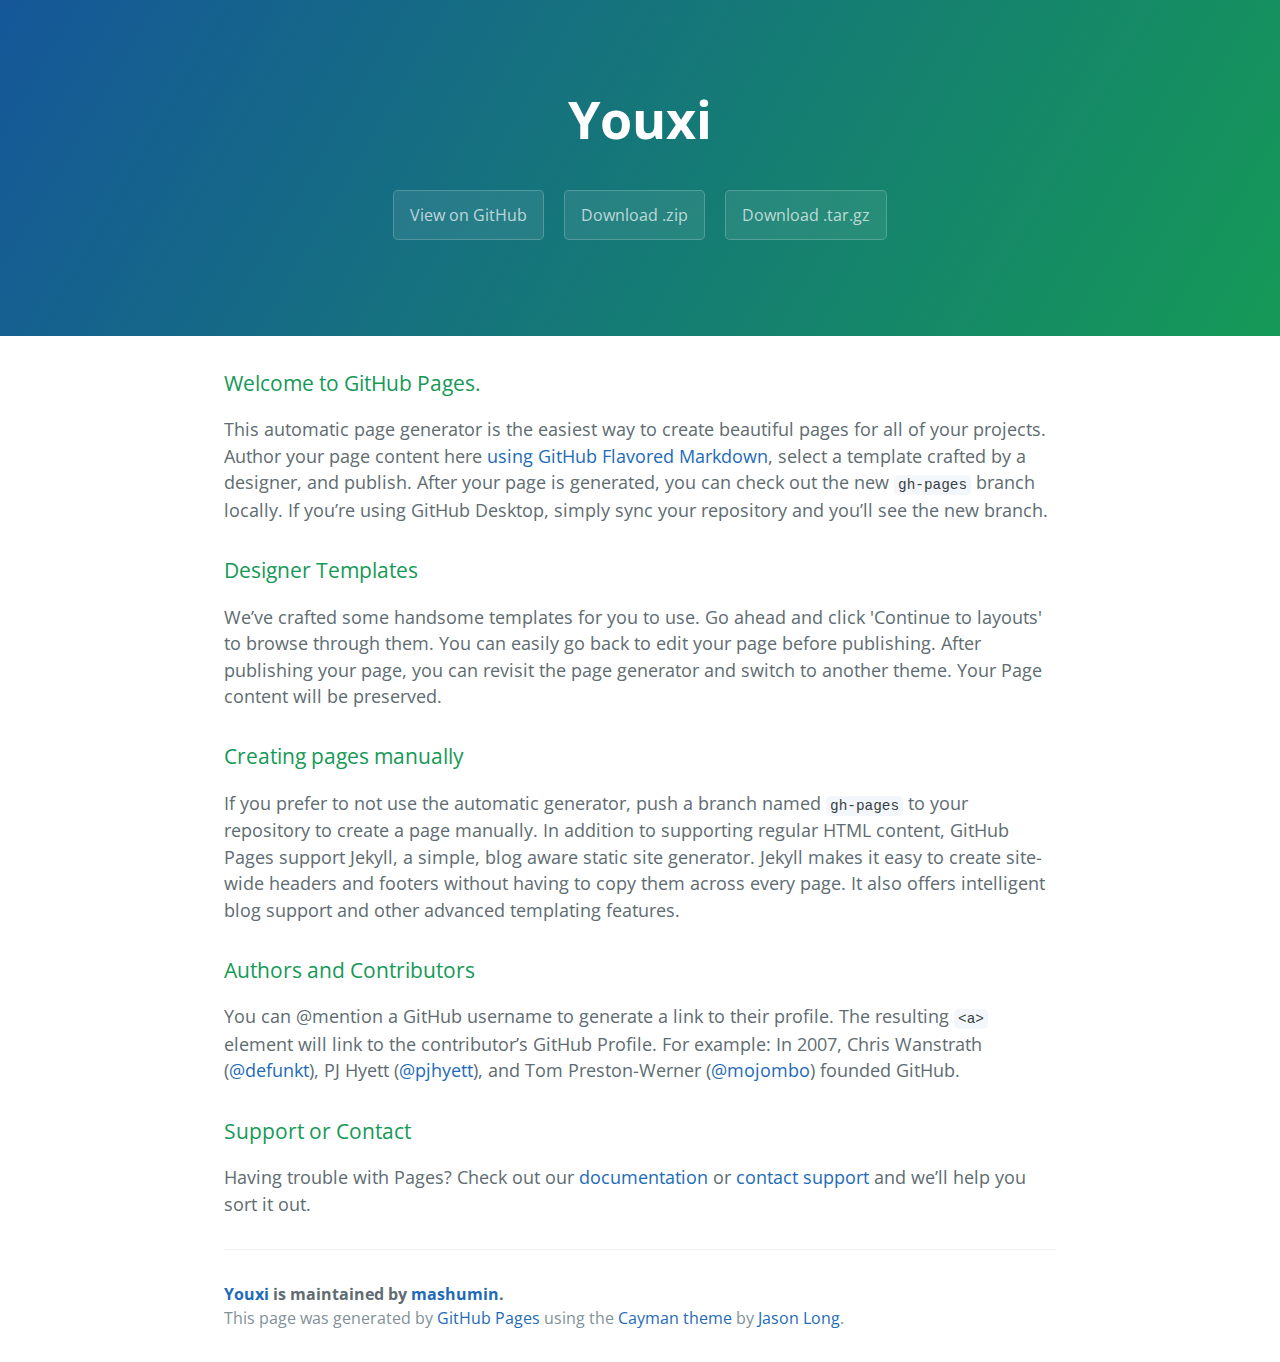
==== index.html @ 98ae8045 "Create gh-pages branch via GitHub" ====
<!DOCTYPE html>
<html lang="en-us">
  <head>
    <meta charset="UTF-8">
    <title>Youxi by mashumin</title>
    <meta name="viewport" content="width=device-width, initial-scale=1">
    <link rel="stylesheet" type="text/css" href="stylesheets/normalize.css" media="screen">
    <link href='https://fonts.googleapis.com/css?family=Open+Sans:400,700' rel='stylesheet' type='text/css'>
    <link rel="stylesheet" type="text/css" href="stylesheets/stylesheet.css" media="screen">
    <link rel="stylesheet" type="text/css" href="stylesheets/github-light.css" media="screen">
  </head>
  <body>
    <section class="page-header">
      <h1 class="project-name">Youxi</h1>
      <h2 class="project-tagline"></h2>
      <a href="https://github.com/mashumin/youxi" class="btn">View on GitHub</a>
      <a href="https://github.com/mashumin/youxi/zipball/master" class="btn">Download .zip</a>
      <a href="https://github.com/mashumin/youxi/tarball/master" class="btn">Download .tar.gz</a>
    </section>

    <section class="main-content">
      <h3>
<a id="welcome-to-github-pages" class="anchor" href="#welcome-to-github-pages" aria-hidden="true"><span aria-hidden="true" class="octicon octicon-link"></span></a>Welcome to GitHub Pages.</h3>

<p>This automatic page generator is the easiest way to create beautiful pages for all of your projects. Author your page content here <a href="https://guides.github.com/features/mastering-markdown/">using GitHub Flavored Markdown</a>, select a template crafted by a designer, and publish. After your page is generated, you can check out the new <code>gh-pages</code> branch locally. If you’re using GitHub Desktop, simply sync your repository and you’ll see the new branch.</p>

<h3>
<a id="designer-templates" class="anchor" href="#designer-templates" aria-hidden="true"><span aria-hidden="true" class="octicon octicon-link"></span></a>Designer Templates</h3>

<p>We’ve crafted some handsome templates for you to use. Go ahead and click 'Continue to layouts' to browse through them. You can easily go back to edit your page before publishing. After publishing your page, you can revisit the page generator and switch to another theme. Your Page content will be preserved.</p>

<h3>
<a id="creating-pages-manually" class="anchor" href="#creating-pages-manually" aria-hidden="true"><span aria-hidden="true" class="octicon octicon-link"></span></a>Creating pages manually</h3>

<p>If you prefer to not use the automatic generator, push a branch named <code>gh-pages</code> to your repository to create a page manually. In addition to supporting regular HTML content, GitHub Pages support Jekyll, a simple, blog aware static site generator. Jekyll makes it easy to create site-wide headers and footers without having to copy them across every page. It also offers intelligent blog support and other advanced templating features.</p>

<h3>
<a id="authors-and-contributors" class="anchor" href="#authors-and-contributors" aria-hidden="true"><span aria-hidden="true" class="octicon octicon-link"></span></a>Authors and Contributors</h3>

<p>You can @mention a GitHub username to generate a link to their profile. The resulting <code>&lt;a&gt;</code> element will link to the contributor’s GitHub Profile. For example: In 2007, Chris Wanstrath (<a href="https://github.com/defunkt" class="user-mention">@defunkt</a>), PJ Hyett (<a href="https://github.com/pjhyett" class="user-mention">@pjhyett</a>), and Tom Preston-Werner (<a href="https://github.com/mojombo" class="user-mention">@mojombo</a>) founded GitHub.</p>

<h3>
<a id="support-or-contact" class="anchor" href="#support-or-contact" aria-hidden="true"><span aria-hidden="true" class="octicon octicon-link"></span></a>Support or Contact</h3>

<p>Having trouble with Pages? Check out our <a href="https://help.github.com/pages">documentation</a> or <a href="https://github.com/contact">contact support</a> and we’ll help you sort it out.</p>

      <footer class="site-footer">
        <span class="site-footer-owner"><a href="https://github.com/mashumin/youxi">Youxi</a> is maintained by <a href="https://github.com/mashumin">mashumin</a>.</span>

        <span class="site-footer-credits">This page was generated by <a href="https://pages.github.com">GitHub Pages</a> using the <a href="https://github.com/jasonlong/cayman-theme">Cayman theme</a> by <a href="https://twitter.com/jasonlong">Jason Long</a>.</span>
      </footer>

    </section>

  
  </body>
</html>
---- stylesheets/stylesheet.css ----
* {
  box-sizing: border-box; }

body {
  padding: 0;
  margin: 0;
  font-family: "Open Sans", "Helvetica Neue", Helvetica, Arial, sans-serif;
  font-size: 16px;
  line-height: 1.5;
  color: #606c71; }

a {
  color: #1e6bb8;
  text-decoration: none; }
  a:hover {
    text-decoration: underline; }

.btn {
  display: inline-block;
  margin-bottom: 1rem;
  color: rgba(255, 255, 255, 0.7);
  background-color: rgba(255, 255, 255, 0.08);
  border-color: rgba(255, 255, 255, 0.2);
  border-style: solid;
  border-width: 1px;
  border-radius: 0.3rem;
  transition: color 0.2s, background-color 0.2s, border-color 0.2s; }
  .btn + .btn {
    margin-left: 1rem; }

.btn:hover {
  color: rgba(255, 255, 255, 0.8);
  text-decoration: none;
  background-color: rgba(255, 255, 255, 0.2);
  border-color: rgba(255, 255, 255, 0.3); }

@media screen and (min-width: 64em) {
  .btn {
    padding: 0.75rem 1rem; } }

@media screen and (min-width: 42em) and (max-width: 64em) {
  .btn {
    padding: 0.6rem 0.9rem;
    font-size: 0.9rem; } }

@media screen and (max-width: 42em) {
  .btn {
    display: block;
    width: 100%;
    padding: 0.75rem;
    font-size: 0.9rem; }
    .btn + .btn {
      margin-top: 1rem;
      margin-left: 0; } }

.page-header {
  color: #fff;
  text-align: center;
  background-color: #159957;
  background-image: linear-gradient(120deg, #155799, #159957); }

@media screen and (min-width: 64em) {
  .page-header {
    padding: 5rem 6rem; } }

@media screen and (min-width: 42em) and (max-width: 64em) {
  .page-header {
    padding: 3rem 4rem; } }

@media screen and (max-width: 42em) {
  .page-header {
    padding: 2rem 1rem; } }

.project-name {
  margin-top: 0;
  margin-bottom: 0.1rem; }

@media screen and (min-width: 64em) {
  .project-name {
    font-size: 3.25rem; } }

@media screen and (min-width: 42em) and (max-width: 64em) {
  .project-name {
    font-size: 2.25rem; } }

@media screen and (max-width: 42em) {
  .project-name {
    font-size: 1.75rem; } }

.project-tagline {
  margin-bottom: 2rem;
  font-weight: normal;
  opacity: 0.7; }

@media screen and (min-width: 64em) {
  .project-tagline {
    font-size: 1.25rem; } }

@media screen and (min-width: 42em) and (max-width: 64em) {
  .project-tagline {
    font-size: 1.15rem; } }

@media screen and (max-width: 42em) {
  .project-tagline {
    font-size: 1rem; } }

.main-content :first-child {
  margin-top: 0; }
.main-content img {
  max-width: 100%; }
.main-content h1, .main-content h2, .main-content h3, .main-content h4, .main-content h5, .main-content h6 {
  margin-top: 2rem;
  margin-bottom: 1rem;
  font-weight: normal;
  color: #159957; }
.main-content p {
  margin-bottom: 1em; }
.main-content code {
  padding: 2px 4px;
  font-family: Consolas, "Liberation Mono", Menlo, Courier, monospace;
  font-size: 0.9rem;
  color: #383e41;
  background-color: #f3f6fa;
  border-radius: 0.3rem; }
.main-content pre {
  padding: 0.8rem;
  margin-top: 0;
  margin-bottom: 1rem;
  font: 1rem Consolas, "Liberation Mono", Menlo, Courier, monospace;
  color: #567482;
  word-wrap: normal;
  background-color: #f3f6fa;
  border: solid 1px #dce6f0;
  border-radius: 0.3rem; }
  .main-content pre > code {
    padding: 0;
    margin: 0;
    font-size: 0.9rem;
    color: #567482;
    word-break: normal;
    white-space: pre;
    background: transparent;
    border: 0; }
.main-content .highlight {
  margin-bottom: 1rem; }
  .main-content .highlight pre {
    margin-bottom: 0;
    word-break: normal; }
.main-content .highlight pre, .main-content pre {
  padding: 0.8rem;
  overflow: auto;
  font-size: 0.9rem;
  line-height: 1.45;
  border-radius: 0.3rem; }
.main-content pre code, .main-content pre tt {
  display: inline;
  max-width: initial;
  padding: 0;
  margin: 0;
  overflow: initial;
  line-height: inherit;
  word-wrap: normal;
  background-color: transparent;
  border: 0; }
  .main-content pre code:before, .main-content pre code:after, .main-content pre tt:before, .main-content pre tt:after {
    content: normal; }
.main-content ul, .main-content ol {
  margin-top: 0; }
.main-content blockquote {
  padding: 0 1rem;
  margin-left: 0;
  color: #819198;
  border-left: 0.3rem solid #dce6f0; }
  .main-content blockquote > :first-child {
    margin-top: 0; }
  .main-content blockquote > :last-child {
    margin-bottom: 0; }
.main-content table {
  display: block;
  width: 100%;
  overflow: auto;
  word-break: normal;
  word-break: keep-all; }
  .main-content table th {
    font-weight: bold; }
  .main-content table th, .main-content table td {
    padding: 0.5rem 1rem;
    border: 1px solid #e9ebec; }
.main-content dl {
  padding: 0; }
  .main-content dl dt {
    padding: 0;
    margin-top: 1rem;
    font-size: 1rem;
    font-weight: bold; }
  .main-content dl dd {
    padding: 0;
    margin-bottom: 1rem; }
.main-content hr {
  height: 2px;
  padding: 0;
  margin: 1rem 0;
  background-color: #eff0f1;
  border: 0; }

@media screen and (min-width: 64em) {
  .main-content {
    max-width: 64rem;
    padding: 2rem 6rem;
    margin: 0 auto;
    font-size: 1.1rem; } }

@media screen and (min-width: 42em) and (max-width: 64em) {
  .main-content {
    padding: 2rem 4rem;
    font-size: 1.1rem; } }

@media screen and (max-width: 42em) {
  .main-content {
    padding: 2rem 1rem;
    font-size: 1rem; } }

.site-footer {
  padding-top: 2rem;
  margin-top: 2rem;
  border-top: solid 1px #eff0f1; }

.site-footer-owner {
  display: block;
  font-weight: bold; }

.site-footer-credits {
  color: #819198; }

@media screen and (min-width: 64em) {
  .site-footer {
    font-size: 1rem; } }

@media screen and (min-width: 42em) and (max-width: 64em) {
  .site-footer {
    font-size: 1rem; } }

@media screen and (max-width: 42em) {
  .site-footer {
    font-size: 0.9rem; } }
---- stylesheets/github-light.css ----
/*
The MIT License (MIT)

Copyright (c) 2016 GitHub, Inc.

Permission is hereby granted, free of charge, to any person obtaining a copy
of this software and associated documentation files (the "Software"), to deal
in the Software without restriction, including without limitation the rights
to use, copy, modify, merge, publish, distribute, sublicense, and/or sell
copies of the Software, and to permit persons to whom the Software is
furnished to do so, subject to the following conditions:

The above copyright notice and this permission notice shall be included in all
copies or substantial portions of the Software.

THE SOFTWARE IS PROVIDED "AS IS", WITHOUT WARRANTY OF ANY KIND, EXPRESS OR
IMPLIED, INCLUDING BUT NOT LIMITED TO THE WARRANTIES OF MERCHANTABILITY,
FITNESS FOR A PARTICULAR PURPOSE AND NONINFRINGEMENT. IN NO EVENT SHALL THE
AUTHORS OR COPYRIGHT HOLDERS BE LIABLE FOR ANY CLAIM, DAMAGES OR OTHER
LIABILITY, WHETHER IN AN ACTION OF CONTRACT, TORT OR OTHERWISE, ARISING FROM,
OUT OF OR IN CONNECTION WITH THE SOFTWARE OR THE USE OR OTHER DEALINGS IN THE
SOFTWARE.

*/

.pl-c /* comment */ {
  color: #969896;
}

.pl-c1 /* constant, variable.other.constant, support, meta.property-name, support.constant, support.variable, meta.module-reference, markup.raw, meta.diff.header */,
.pl-s .pl-v /* string variable */ {
  color: #0086b3;
}

.pl-e /* entity */,
.pl-en /* entity.name */ {
  color: #795da3;
}

.pl-smi /* variable.parameter.function, storage.modifier.package, storage.modifier.import, storage.type.java, variable.other */,
.pl-s .pl-s1 /* string source */ {
  color: #333;
}

.pl-ent /* entity.name.tag */ {
  color: #63a35c;
}

.pl-k /* keyword, storage, storage.type */ {
  color: #a71d5d;
}

.pl-s /* string */,
.pl-pds /* punctuation.definition.string, string.regexp.character-class */,
.pl-s .pl-pse .pl-s1 /* string punctuation.section.embedded source */,
.pl-sr /* string.regexp */,
.pl-sr .pl-cce /* string.regexp constant.character.escape */,
.pl-sr .pl-sre /* string.regexp source.ruby.embedded */,
.pl-sr .pl-sra /* string.regexp string.regexp.arbitrary-repitition */ {
  color: #183691;
}

.pl-v /* variable */ {
  color: #ed6a43;
}

.pl-id /* invalid.deprecated */ {
  color: #b52a1d;
}

.pl-ii /* invalid.illegal */ {
  color: #f8f8f8;
  background-color: #b52a1d;
}

.pl-sr .pl-cce /* string.regexp constant.character.escape */ {
  font-weight: bold;
  color: #63a35c;
}

.pl-ml /* markup.list */ {
  color: #693a17;
}

.pl-mh /* markup.heading */,
.pl-mh .pl-en /* markup.heading entity.name */,
.pl-ms /* meta.separator */ {
  font-weight: bold;
  color: #1d3e81;
}

.pl-mq /* markup.quote */ {
  color: #008080;
}

.pl-mi /* markup.italic */ {
  font-style: italic;
  color: #333;
}

.pl-mb /* markup.bold */ {
  font-weight: bold;
  color: #333;
}

.pl-md /* markup.deleted, meta.diff.header.from-file */ {
  color: #bd2c00;
  background-color: #ffecec;
}

.pl-mi1 /* markup.inserted, meta.diff.header.to-file */ {
  color: #55a532;
  background-color: #eaffea;
}

.pl-mdr /* meta.diff.range */ {
  font-weight: bold;
  color: #795da3;
}

.pl-mo /* meta.output */ {
  color: #1d3e81;
}
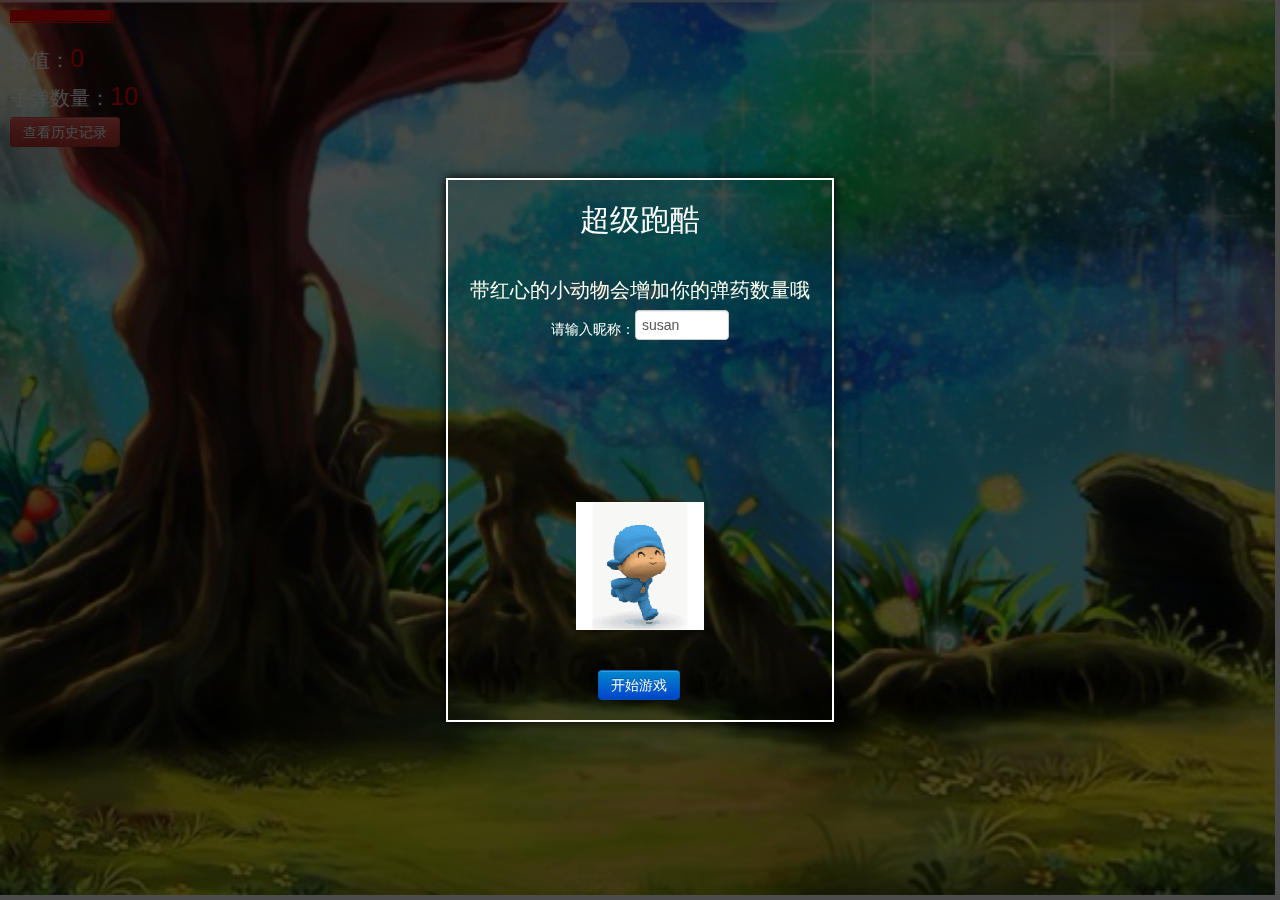
==== commit 9a8708de: "this index" ====
--- a/index.html
+++ b/index.html
@@ -1,57 +1,64 @@
-<!DOCTYPE html>
-<html lang="en-us">
-  <head>
+<!doctype html>
+<html lang="en">
+<head>
     <meta charset="UTF-8">
-    <title>Youxi by mashumin</title>
-    <meta name="viewport" content="width=device-width, initial-scale=1">
-    <link rel="stylesheet" type="text/css" href="stylesheets/normalize.css" media="screen">
-    <link href='https://fonts.googleapis.com/css?family=Open+Sans:400,700' rel='stylesheet' type='text/css'>
-    <link rel="stylesheet" type="text/css" href="stylesheets/stylesheet.css" media="screen">
-    <link rel="stylesheet" type="text/css" href="stylesheets/github-light.css" media="screen">
-  </head>
-  <body>
-    <section class="page-header">
-      <h1 class="project-name">Youxi</h1>
-      <h2 class="project-tagline"></h2>
-      <a href="https://github.com/mashumin/youxi" class="btn">View on GitHub</a>
-      <a href="https://github.com/mashumin/youxi/zipball/master" class="btn">Download .zip</a>
-      <a href="https://github.com/mashumin/youxi/tarball/master" class="btn">Download .tar.gz</a>
-    </section>
+    <title>跑酷</title>
+    <link rel="stylesheet" href="css/youxi.css">
+    <link rel="stylesheet" href="css/bootstrap.min.css">
+    <script src="js/fix.js"></script>
+    <script src="js/jquery.js"></script>
+    <script src="js/run.js"></script>
+    <script src="js/index.js"></script>
+    <script src="js/bootstrap.min.js"></script>
 
-    <section class="main-content">
-      <h3>
-<a id="welcome-to-github-pages" class="anchor" href="#welcome-to-github-pages" aria-hidden="true"><span aria-hidden="true" class="octicon octicon-link"></span></a>Welcome to GitHub Pages.</h3>
+</head>
+<body>
+<div class="star">
+    <div>超级跑酷</div>
+    <div><button class="btn btn-primary beg">开始游戏</button></div>
+    <p>带红心的小动物会增加你的弹药数量哦</p>
+    <div class="nic">请输入昵称：<input type="text" value="susan" required class="name"></div>
+    <div class="tu"></div>
+</div>
 
-<p>This automatic page generator is the easiest way to create beautiful pages for all of your projects. Author your page content here <a href="https://guides.github.com/features/mastering-markdown/">using GitHub Flavored Markdown</a>, select a template crafted by a designer, and publish. After your page is generated, you can check out the new <code>gh-pages</code> branch locally. If you’re using GitHub Desktop, simply sync your repository and you’ll see the new branch.</p>
+<audio src="vadio/bjy.mp3"></audio>
+<audio src="vadio/hit.mp3" class="vido_hit"></audio>
+<audio src="vadio/jump1.mp3" class="vido_jump"></audio>
+<audio src="vadio/zidan.mp3" class="vido_zidan"></audio>
+<audio src="vadio/run.mp3" class="vido_run" loop></audio>
+<audio src="vadio/eat.wav" class="vido_eat"></audio>
 
-<h3>
-<a id="designer-templates" class="anchor" href="#designer-templates" aria-hidden="true"><span aria-hidden="true" class="octicon octicon-link"></span></a>Designer Templates</h3>
 
-<p>We’ve crafted some handsome templates for you to use. Go ahead and click 'Continue to layouts' to browse through them. You can easily go back to edit your page before publishing. After publishing your page, you can revisit the page generator and switch to another theme. Your Page content will be preserved.</p>
+<div class="zhao"></div>
+<div class="blod">
+    <div class="blods"></div>
+</div>
+<div class="glead">
+    分值：<span>0</span><br>
+    子弹数量：<span class="dany">10</span><br>
+    <button class="btn btn-danger">查看历史记录</button>
+</div>
+<div class="gave">GAME OVER! <br>
+    <span>当前成绩：</span><p></p>
+    <ul></ul>
+    <div><button class="btn btn-primary but">确定</button></div>
+</div>
+<canvas></canvas>
+<img src="img/run11.png" alt="" class="run" hidden>
+<img src="img/run12.png" alt="" class="run" hidden>
+<img src="img/run13.png" alt="" class="run" hidden>
+<img src="img/run14.png" alt="" class="run" hidden>
+<img src="img/run15.png" alt="" class="run" hidden>
+<img src="img/run16.png" alt="" class="run" hidden>
+<img src="img/run17.png" alt="" class="run" hidden>
+<img src="img/run18.png" alt="" class="run" hidden>
+<img src="img/run17.png" alt="" class="jump" hidden>
 
-<h3>
-<a id="creating-pages-manually" class="anchor" href="#creating-pages-manually" aria-hidden="true"><span aria-hidden="true" class="octicon octicon-link"></span></a>Creating pages manually</h3>
+<img src="img/zhang_02.png" alt="" class="zhang" hidden>
+<img src="img/zhang_03.png" alt="" class="zhang" hidden>
+<img src="img/zhang_04.png" alt="" class="zhang" hidden>
+<img src="img/zhang_06.png" alt="" class="zhang" hidden>
 
-<p>If you prefer to not use the automatic generator, push a branch named <code>gh-pages</code> to your repository to create a page manually. In addition to supporting regular HTML content, GitHub Pages support Jekyll, a simple, blog aware static site generator. Jekyll makes it easy to create site-wide headers and footers without having to copy them across every page. It also offers intelligent blog support and other advanced templating features.</p>
-
-<h3>
-<a id="authors-and-contributors" class="anchor" href="#authors-and-contributors" aria-hidden="true"><span aria-hidden="true" class="octicon octicon-link"></span></a>Authors and Contributors</h3>
-
-<p>You can @mention a GitHub username to generate a link to their profile. The resulting <code>&lt;a&gt;</code> element will link to the contributor’s GitHub Profile. For example: In 2007, Chris Wanstrath (<a href="https://github.com/defunkt" class="user-mention">@defunkt</a>), PJ Hyett (<a href="https://github.com/pjhyett" class="user-mention">@pjhyett</a>), and Tom Preston-Werner (<a href="https://github.com/mojombo" class="user-mention">@mojombo</a>) founded GitHub.</p>
-
-<h3>
-<a id="support-or-contact" class="anchor" href="#support-or-contact" aria-hidden="true"><span aria-hidden="true" class="octicon octicon-link"></span></a>Support or Contact</h3>
-
-<p>Having trouble with Pages? Check out our <a href="https://help.github.com/pages">documentation</a> or <a href="https://github.com/contact">contact support</a> and we’ll help you sort it out.</p>
-
-      <footer class="site-footer">
-        <span class="site-footer-owner"><a href="https://github.com/mashumin/youxi">Youxi</a> is maintained by <a href="https://github.com/mashumin">mashumin</a>.</span>
-
-        <span class="site-footer-credits">This page was generated by <a href="https://pages.github.com">GitHub Pages</a> using the <a href="https://github.com/jasonlong/cayman-theme">Cayman theme</a> by <a href="https://twitter.com/jasonlong">Jason Long</a>.</span>
-      </footer>
-
-    </section>
-
-  
-  </body>
-</html>
+<img src="img/zd3.png" alt="" class="zidan" hidden>
+</body>
+</html>--- a/css/youxi.css
+++ b/css/youxi.css
@@ -0,0 +1,177 @@
+html,body{
+    width: 100%;
+    height:100%;
+    padding: 0;
+    margin:0;
+    background: #000;
+}
+
+body{
+    background: #000;
+}
+canvas{
+    background: #000 url(../img/y111.png) repeat-x;
+    background-size: cover;
+}
+.star{
+    width:30%;
+    height:60%;
+    border:2px solid #fff;
+    box-shadow: 0 0 10px #000;
+    position: fixed;
+    top:0;bottom: 0;left: 0;right: 0;
+    margin:auto;
+    z-index: 2;
+    color: #fff;
+    animation: star 2s forwards;
+}
+.star p{
+    color: #fffdef;
+    text-align: center;
+    font-size:20px;
+}
+.star div:nth-child(1){
+    font-size: 30px;
+    width: 100%;
+    height:20px;
+    color: #fff;
+    text-align: center;
+    margin-top: 30px;
+    margin-bottom: 50px;
+}
+.star div:nth-child(2){
+    width:85px;
+    height:20px;
+    margin: 0 auto;
+    position: absolute;
+    bottom: 30px;
+    left: 0;right: 0;
+    margin: auto;
+}
+.star .tu{
+    width:128px;
+    height:128px;
+    position: absolute;
+    bottom:90px;left: 0;right: 0;
+    margin: auto;
+    background: url(../img/run.gif);
+}
+.star .nic{
+    width:100%;
+    height:20px;
+    text-align: center;
+    margin:0 auto;
+}
+.star input{
+    width: 80px;
+}
+.zhao{
+    width: 100%;
+    height:100%;
+    background: rgba(0,0,0,0.7);
+    position: absolute;
+    top:0;left: 0;
+    animation: zhao 2s forwards;
+    z-index: 1;
+}
+@keyframes star {
+    0%{
+        transform: translate(0,-1000px);
+    }
+    100%{
+        transform: translate(0,0);
+    }
+}
+@keyframes zhao {
+    0%{
+        background: rgba(0,0,0,0.2);
+    }
+    100%{
+        background: rgba(0,0,0,0.7);
+    }
+}
+@keyframes star1 {
+    0%{
+        transform: translate(0,0);
+    }
+    100%{
+        transform: translate(0,-1000px);
+    }
+}
+@keyframes zhao1 {
+    0%{
+        background: rgba(0,0,0,0.7);
+    }
+    100%{
+        background: rgba(0,0,0,0);
+    }
+}
+.blod{
+    border:1px solid red;
+    width:101px;
+    height:11px;
+    position: fixed;
+    top:10px;
+    left:10px;
+}
+.blods{
+    width:100px;
+    height:10px;
+    background: red;
+    position: absolute;
+    top:0;
+    left:0;
+}
+.glead{
+    color: #fff;
+    font-size: 20px;
+    position: absolute;
+    top:40px;
+    left: 10px;
+    line-height: 1.5;
+}
+.glead span{
+    color: red;
+    font-size: 25px;
+}
+.glead span:nth-child(2){
+    color: blue;
+    font-size: 25px;
+}
+.gave{
+    width:30%;
+    height:50%;
+    border:1px solid #fff;
+    box-shadow: 0 0 10px #000;
+    position: fixed;
+    top:0;left: 0;
+    bottom: 0;right: 0;
+    margin: auto;
+    color: #fff;
+    font-size: 30px;
+    line-height: 70px;
+    text-align: center;
+    display: none;
+    animation: gread 2s forwards;
+    z-index:2;
+}
+.gave span{
+    font-size: 20px;
+    float: left;
+}
+.gave p{
+    font-size: 20px;
+}
+.gave li{
+    width: 100%;
+    height:20px;
+    text-align: center;
+}
+@keyframes gread {
+    0%{
+        transform: translate(0,-1000px);
+    }
+    100%{
+        transform: translate(0,0);
+    }
+}
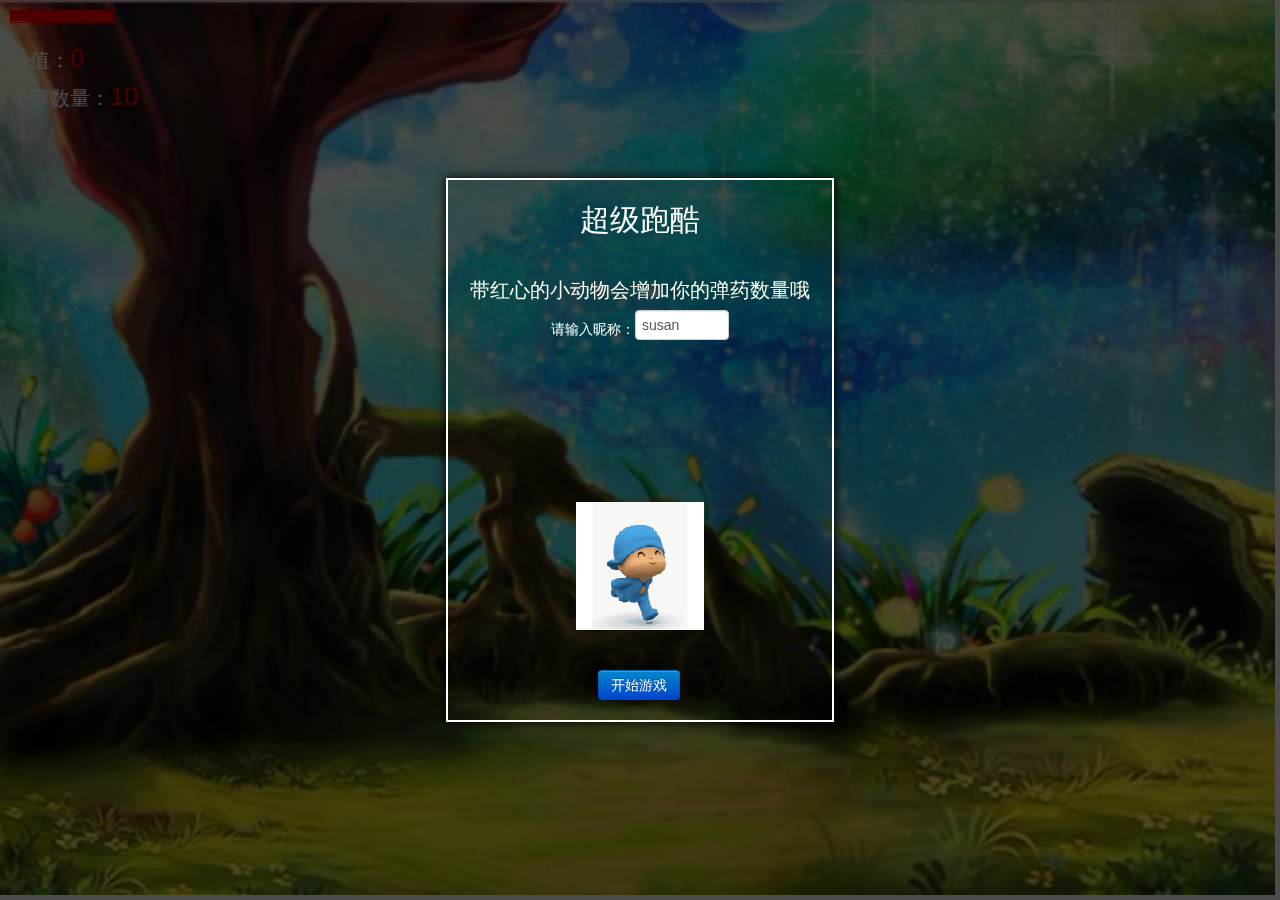
==== commit b02af736: "new" ====
--- a/index.html
+++ b/index.html
@@ -36,12 +36,11 @@
 <div class="glead">
     分值：<span>0</span><br>
     子弹数量：<span class="dany">10</span><br>
-    <button class="btn btn-danger">查看历史记录</button>
 </div>
 <div class="gave">GAME OVER! <br>
     <span>当前成绩：</span><p></p>
     <ul></ul>
-    <div><button class="btn btn-primary but">确定</button></div>
+    <div><button class="btn btn-primary but">再来一次</button></div>
 </div>
 <canvas></canvas>
 <img src="img/run11.png" alt="" class="run" hidden>
--- a/css/youxi.css
+++ b/css/youxi.css
@@ -163,9 +163,11 @@
     font-size: 20px;
 }
 .gave li{
+    list-style: none;
     width: 100%;
     height:20px;
     text-align: center;
+    margin-top: 10px;
 }
 @keyframes gread {
     0%{
@@ -175,3 +177,11 @@
         transform: translate(0,0);
     }
 }
+@keyframes gread1 {
+    0%{
+        transform: translate(0,0);
+    }
+    100%{
+        transform: translate(0,-1000px);
+    }
+}
